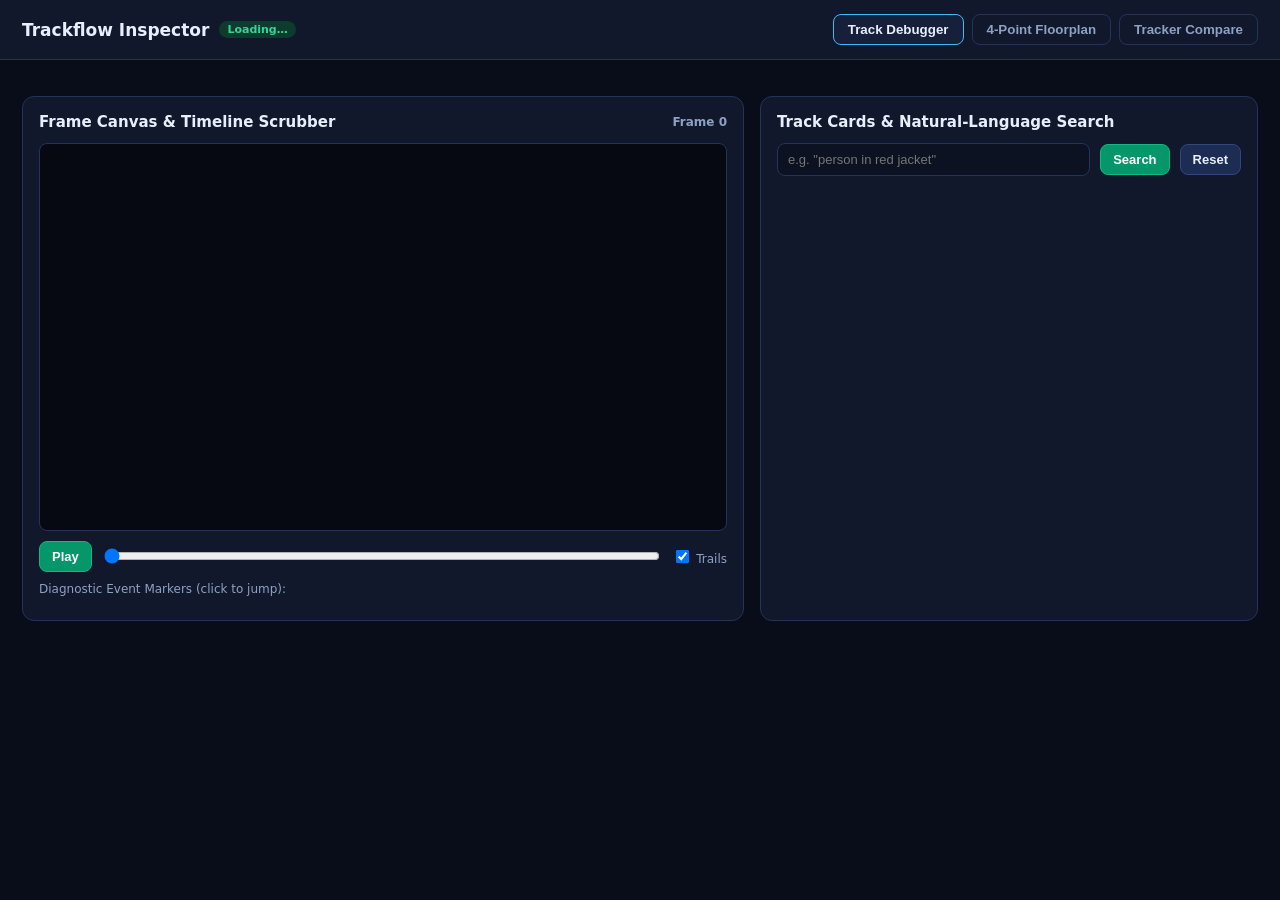
==== src/trackflow/inspector_ui.html @ 8f702b79 "feat: Trackflow v2 — Apache-2.0 real-time tracking, NL search, inspector, floorplan, privacy & WebGP" ====
<!DOCTYPE html>
<html lang="en">
<head>
<meta charset="utf-8" />
<meta name="viewport" content="width=device-width, initial-scale=1" />
<title>Trackflow Inspector — Visual Track Debugger & Floorplan Studio</title>
<style>
  :root {
    --bg: #090d1a; --panel: #11182c; --panel-2: #16203a; --border: #253358;
    --text: #e8effc; --muted: #8ea1c4; --accent: #34d399; --sky: #38bdf8;
    --warn: #fbbf24; --danger: #f87171;
  }
  * { box-sizing: border-box; }
  body { margin: 0; font-family: ui-sans-serif, system-ui, -apple-system, sans-serif; background: var(--bg); color: var(--text); }
  header { display: flex; align-items: center; justify-content: space-between; padding: 14px 22px; background: var(--panel); border-bottom: 1px solid var(--border); }
  .brand { font-weight: 700; font-size: 17px; display: flex; align-items: center; gap: 10px; }
  .brand span.pill { font-size: 11px; background: #0d3b2e; color: var(--accent); padding: 2px 8px; border-radius: 999px; font-weight: 600; }
  nav { display: flex; gap: 8px; }
  nav button { background: transparent; border: 1px solid var(--border); color: var(--muted); padding: 7px 14px; border-radius: 8px; cursor: pointer; font-weight: 600; }
  nav button.active { background: var(--panel-2); color: var(--text); border-color: var(--sky); }
  main { max-width: 1280px; margin: 0 auto; padding: 18px 22px 40px; }
  .kpis { display: grid; grid-template-columns: repeat(auto-fit, minmax(150px, 1fr)); gap: 10px; margin-bottom: 18px; }
  .kpi { background: var(--panel); border: 1px solid var(--border); border-radius: 10px; padding: 12px 14px; }
  .kpi .lbl { font-size: 11px; text-transform: uppercase; letter-spacing: .04em; color: var(--muted); }
  .kpi .val { font-size: 22px; font-weight: 700; margin-top: 3px; color: var(--accent); }
  .grid-2 { display: grid; grid-template-columns: 1.45fr 1fr; gap: 16px; }
  @media (max-width: 960px) { .grid-2 { grid-template-columns: 1fr; } }
  .panel { background: var(--panel); border: 1px solid var(--border); border-radius: 12px; padding: 16px; margin-bottom: 16px; }
  .panel h2 { margin: 0 0 12px; font-size: 15px; display: flex; justify-content: space-between; align-items: center; }
  canvas { width: 100%; background: #060912; border-radius: 8px; border: 1px solid var(--border); display: block; }
  .controls { display: flex; align-items: center; gap: 10px; margin-top: 10px; flex-wrap: wrap; }
  .controls input[type=range] { flex: 1; min-width: 180px; }
  button.btn { background: #1c2c52; border: 1px solid #30477d; color: var(--text); padding: 7px 12px; border-radius: 8px; cursor: pointer; font-size: 13px; font-weight: 600; }
  button.btn.primary { background: #059669; border-color: #10b981; color: #fff; }
  input[type=text], input[type=number] { background: #0c1222; border: 1px solid var(--border); color: var(--text); padding: 8px 10px; border-radius: 8px; font-size: 13px; }
  .markers { display: flex; gap: 4px; flex-wrap: wrap; margin-top: 8px; max-height: 70px; overflow-y: auto; }
  .marker { font-size: 11px; padding: 2px 7px; border-radius: 6px; cursor: pointer; border: 1px solid transparent; }
  .marker.switch { background: rgba(248,113,113,.15); color: var(--danger); border-color: rgba(248,113,113,.4); }
  .marker.merge { background: rgba(52,211,153,.15); color: var(--accent); border-color: rgba(52,211,153,.4); }
  .marker.rec { background: rgba(251,191,36,.15); color: var(--warn); border-color: rgba(251,191,36,.4); }
  .cards { display: grid; grid-template-columns: repeat(auto-fill, minmax(195px, 1fr)); gap: 10px; max-height: 540px; overflow-y: auto; }
  .card { background: #0c1324; border: 1px solid var(--border); border-radius: 9px; padding: 8px; display: flex; gap: 9px; cursor: pointer; transition: border-color .15s; }
  .card:hover, .card.selected { border-color: var(--sky); }
  .card img { width: 52px; height: 68px; object-fit: cover; border-radius: 6px; background: #17223d; flex-shrink: 0; }
  .card .meta { font-size: 11px; color: var(--muted); line-height: 1.4; }
  .tab { display: none; }
  .tab.active { display: block; }
  table { width: 100%; border-collapse: collapse; font-size: 13px; }
  th, td { text-align: left; padding: 8px 10px; border-bottom: 1px solid var(--border); }
  th { color: var(--muted); }
  .hint { font-size: 12px; color: var(--muted); }
</style>
</head>
<body>
<header>
  <div class="brand">
    Trackflow Inspector
    <span class="pill" id="metaPill">Loading…</span>
  </div>
  <nav>
    <button class="active" data-tab="debugger">Track Debugger</button>
    <button data-tab="floorplan">4-Point Floorplan</button>
    <button data-tab="compare">Tracker Compare</button>
  </nav>
</header>

<main>
  <div class="kpis" id="kpis"></div>

  <!-- TAB 1: VISUAL TRACK DEBUGGER -->
  <section id="tab-debugger" class="tab active">
    <div class="grid-2">
      <div class="panel">
        <h2>
          <span>Frame Canvas & Timeline Scrubber</span>
          <span class="hint" id="frameInfo">Frame 0</span>
        </h2>
        <canvas id="trackCanvas" width="800" height="450"></canvas>
        <div class="controls">
          <button class="btn primary" id="playBtn">Play</button>
          <input type="range" id="scrubber" min="0" max="0" value="0" />
          <label class="hint"><input type="checkbox" id="showTrails" checked /> Trails</label>
        </div>
        <div class="hint" style="margin-top:10px;">Diagnostic Event Markers (click to jump):</div>
        <div class="markers" id="eventMarkers"></div>
      </div>

      <div class="panel">
        <h2>
          <span>Track Cards & Natural-Language Search</span>
          <span class="hint" id="cardCount"></span>
        </h2>
        <div class="controls" style="margin-top:0; margin-bottom:12px;">
          <input type="text" id="nlQuery" placeholder='e.g. "person in red jacket"' style="flex:1;" />
          <button class="btn primary" id="nlSearchBtn">Search</button>
          <button class="btn" id="nlResetBtn">Reset</button>
        </div>
        <div id="searchStatus" class="hint" style="margin-bottom:8px;"></div>
        <div class="cards" id="cardGrid"></div>
      </div>
    </div>
  </section>

  <!-- TAB 2: 4-POINT FLOORPLAN HOMOGRAPHY -->
  <section id="tab-floorplan" class="tab">
    <div class="grid-2">
      <div class="panel">
        <h2>
          <span>1. Click 4 Ground Corners (TL → TR → BR → BL)</span>
          <button class="btn" id="resetPtsBtn">Clear Points</button>
        </h2>
        <canvas id="calibCanvas" width="760" height="430" style="cursor:crosshair;"></canvas>
        <div class="controls">
          <label class="hint">Width (m): <input type="number" id="worldW" value="10" step="0.5" style="width:74px;" /></label>
          <label class="hint">Height (m): <input type="number" id="worldH" value="8" step="0.5" style="width:74px;" /></label>
          <button class="btn primary" id="projectBtn">Project to Bird's-Eye</button>
        </div>
        <div id="calibStatus" class="hint" style="margin-top:8px;">Click 4 ground-plane points to calibrate perspective homography.</div>
      </div>
      <div class="panel">
        <h2><span>2. Bird's-Eye Trajectories & Heatmap</span></h2>
        <canvas id="floorCanvas" width="600" height="480"></canvas>
        <div id="zoneSummary" class="hint" style="margin-top:10px;"></div>
      </div>
    </div>
  </section>

  <!-- TAB 3: SIDE-BY-SIDE TRACKER COMPARISON -->
  <section id="tab-compare" class="tab">
    <div class="panel">
      <h2>Side-by-Side Tracker Comparison</h2>
      <div id="compareContent" class="hint">Launch with <code>trackflow inspect run_a --compare run_b</code> to compare trackers side-by-side.</div>
    </div>
  </section>
</main>

<script>
const PALETTE = ['#34d399','#38bdf8','#a78bfa','#fbbf24','#f472b6','#60a5fa','#4ade80','#fb7185'];
let DATA = null;
let frameIdxPos = 0;
let playing = false;
let playTimer = null;
let selectedTrackId = null;
let calibPoints = [];

function colorFor(id) { return PALETTE[id % PALETTE.length]; }

document.querySelectorAll('nav button').forEach(btn => {
  btn.addEventListener('click', () => {
    document.querySelectorAll('nav button').forEach(b => b.classList.remove('active'));
    document.querySelectorAll('.tab').forEach(t => t.classList.remove('active'));
    btn.classList.add('active');
    document.getElementById('tab-' + btn.dataset.tab).classList.add('active');
    if (btn.dataset.tab === 'floorplan') drawCalibCanvas();
  });
});

async function init() {
  const res = await fetch('/api/run');
  DATA = await res.json();
  const s = DATA.summary;
  document.getElementById('metaPill').textContent = `${s.model || 'model'} · ${s.tracker || 'tracker'} · ${s.device || 'cpu'}`;
  renderKpis();
  renderMarkers();
  renderCards(DATA.cards);
  renderCompare();

  const scrubber = document.getElementById('scrubber');
  scrubber.max = Math.max(0, DATA.frames.length - 1);
  scrubber.addEventListener('input', e => { frameIdxPos = Number(e.target.value); drawFrame(); });
  document.getElementById('showTrails').addEventListener('change', drawFrame);

  if (DATA.homography && DATA.homography.image_points) {
    calibPoints = DATA.homography.image_points.map(p => [...p]);
    document.getElementById('worldW').value = DATA.homography.width_m || 10;
    document.getElementById('worldH').value = DATA.homography.height_m || 8;
  }
  drawFrame();
  drawCalibCanvas();
}

function renderKpis() {
  const s = DATA.summary, d = DATA.diagnostics;
  const items = [
    ['Unique Tracks', s.unique_tracks ?? DATA.cards.length],
    ['Avg FPS', (s.avg_fps ?? 0).toFixed(1)],
    ['Frames', s.processed_frames ?? DATA.frames.length],
    ['Possible ID Switches', d.possible_id_switches],
    ['Recoveries / Re-ID', `${d.recoveries} / ${d.reid_merges}`],
    ['Re-ID Backend', DATA.reid_backend || 'none'],
  ];
  document.getElementById('kpis').innerHTML = items.map(([l,v]) =>
    `<div class="kpi"><div class="lbl">${l}</div><div class="val">${v}</div></div>`
  ).join('');
}

function renderMarkers() {
  const wrap = document.getElementById('eventMarkers');
  const interesting = DATA.events.filter(e =>
    ['possible_id_switch','reid_cross_exit_merge','track_recovered'].includes(e.type)
  );
  if (!interesting.length) { wrap.innerHTML = '<span class="hint">No ID switches or merges flagged.</span>'; return; }
  wrap.innerHTML = interesting.slice(0, 80).map(e => {
    const cls = e.type === 'possible_id_switch' ? 'switch' : (e.type === 'reid_cross_exit_merge' ? 'merge' : 'rec');
    const lbl = e.type === 'possible_id_switch'
      ? `F${e.frame_idx} Switch #${e.previous_track_id}→#${e.new_track_id}`
      : e.type === 'reid_cross_exit_merge'
      ? `F${e.frame_idx} Re-ID #${e.raw_track_id}→#${e.canonical_track_id}`
      : `F${e.frame_idx} Recovered #${e.track_id}`;
    return `<span class="marker ${cls}" onclick="jumpToFrame(${e.frame_idx})">${lbl}</span>`;
  }).join('');
}

function jumpToFrame(targetFrameIdx) {
  const pos = DATA.frames.findIndex(f => f.frame_idx >= targetFrameIdx);
  if (pos >= 0) {
    frameIdxPos = pos;
    document.getElementById('scrubber').value = pos;
    drawFrame();
  }
}

function renderCards(cards) {
  document.getElementById('cardCount').textContent = `${cards.length} cards`;
  const grid = document.getElementById('cardGrid');
  grid.innerHTML = cards.map(c => {
    const score = c.search_score !== undefined ? `<div>Match: <b>${c.search_score.toFixed(3)}</b></div>`
      : (c.query_score !== null && c.query_score !== undefined ? `<div>Query: <b>${c.query_score.toFixed(3)}</b></div>` : '');
    const thumb = c.thumbnail ? `<img src="/${c.thumbnail}" alt="Track #${c.track_id}" />` : '';
    return `<div class="card ${selectedTrackId === c.track_id ? 'selected' : ''}" onclick="selectTrack(${c.track_id}, ${c.best_frame})">
      ${thumb}
      <div class="meta">
        <div style="color:#fff;font-weight:700;">#${c.track_id} · ${c.class_name}</div>
        <div>F${c.first_frame}–F${c.last_frame} (${c.duration_s}s)</div>
        <div>Conf ${c.best_confidence}</div>
        ${score}
      </div>
    </div>`;
  }).join('');
}

function selectTrack(tid, bestFrame) {
  selectedTrackId = selectedTrackId === tid ? null : tid;
  jumpToFrame(bestFrame);
  renderCards(DATA.cards);
}

function drawFrame() {
  const canvas = document.getElementById('trackCanvas');
  const ctx = canvas.getContext('2d');
  const fw = DATA.summary.frame_width || 800;
  const fh = DATA.summary.frame_height || 450;
  ctx.clearRect(0, 0, canvas.width, canvas.height);

  // Subtle coordinate grid
  ctx.strokeStyle = '#141d36';
  ctx.lineWidth = 1;
  for (let x = 0; x < canvas.width; x += 64) { ctx.beginPath(); ctx.moveTo(x,0); ctx.lineTo(x,canvas.height); ctx.stroke(); }
  for (let y = 0; y < canvas.height; y += 64) { ctx.beginPath(); ctx.moveTo(0,y); ctx.lineTo(canvas.width,y); ctx.stroke(); }

  if (!DATA.frames.length) return;
  const frame = DATA.frames[frameIdxPos];
  document.getElementById('frameInfo').textContent = `Frame ${frame.frame_idx} · ${frame.tracks.length} tracks`;

  const sx = canvas.width / fw;
  const sy = canvas.height / fh;

  if (document.getElementById('showTrails').checked) {
    const start = Math.max(0, frameIdxPos - 30);
    const paths = {};
    for (let i = start; i <= frameIdxPos; i++) {
      for (const tr of DATA.frames[i].tracks) {
        (paths[tr.track_id] ||= []).push([(tr.x1 + tr.x2) * 0.5 * sx, tr.y2 * sy]);
      }
    }
    for (const [tid, pts] of Object.entries(paths)) {
      if (pts.length < 2) continue;
      ctx.strokeStyle = colorFor(Number(tid));
      ctx.globalAlpha = selectedTrackId && Number(tid) !== selectedTrackId ? 0.2 : 0.75;
      ctx.lineWidth = 2;
      ctx.beginPath();
      pts.forEach(([x,y], idx) => idx ? ctx.lineTo(x,y) : ctx.moveTo(x,y));
      ctx.stroke();
    }
    ctx.globalAlpha = 1;
  }

  for (const tr of frame.tracks) {
    const dim = selectedTrackId && tr.track_id !== selectedTrackId;
    const col = colorFor(tr.track_id);
    ctx.globalAlpha = dim ? 0.22 : 1;
    ctx.strokeStyle = col;
    ctx.lineWidth = tr.track_id === selectedTrackId ? 3.5 : 2;
    const x = tr.x1 * sx, y = tr.y1 * sy, w = tr.width * sx, h = tr.height * sy;
    ctx.strokeRect(x, y, w, h);
    ctx.fillStyle = col;
    const lbl = `#${tr.track_id} ${tr.class_name} ${(tr.confidence).toFixed(2)}`;
    ctx.font = '12px ui-monospace, monospace';
    const tw = ctx.measureText(lbl).width + 8;
    ctx.fillRect(x, Math.max(0, y - 18), tw, 18);
    ctx.fillStyle = '#090d1a';
    ctx.fillText(lbl, x + 4, Math.max(13, y - 5));
  }
  ctx.globalAlpha = 1;
}

document.getElementById('playBtn').addEventListener('click', () => {
  playing = !playing;
  document.getElementById('playBtn').textContent = playing ? 'Pause' : 'Play';
  if (playing) {
    playTimer = setInterval(() => {
      frameIdxPos = (frameIdxPos + 1) % Math.max(1, DATA.frames.length);
      document.getElementById('scrubber').value = frameIdxPos;
      drawFrame();
    }, 66);
  } else {
    clearInterval(playTimer);
  }
});

document.getElementById('nlSearchBtn').addEventListener('click', async () => {
  const q = document.getElementById('nlQuery').value.trim();
  if (!q) return;
  const st = document.getElementById('searchStatus');
  st.textContent = `Searching Track Cards for "${q}"…`;
  const res = await fetch('/api/search', {
    method: 'POST', headers: {'Content-Type': 'application/json'},
    body: JSON.stringify({ query: q, top_k: 20 })
  });
  const body = await res.json();
  if (!res.ok) { st.textContent = `Error: ${body.error}`; return; }
  st.textContent = `Ranked ${body.results.length} Track Cards for "${q}".`;
  renderCards(body.results);
});
document.getElementById('nlResetBtn').addEventListener('click', () => {
  document.getElementById('nlQuery').value = '';
  document.getElementById('searchStatus').textContent = '';
  renderCards(DATA.cards);
});

// 4-Point Homography Calibration Studio
const calibCanvas = document.getElementById('calibCanvas');
calibCanvas.addEventListener('click', e => {
  if (!DATA || calibPoints.length >= 4) return;
  const rect = calibCanvas.getBoundingClientRect();
  const fw = DATA.summary.frame_width || 800;
  const fh = DATA.summary.frame_height || 450;
  const x = ((e.clientX - rect.left) / rect.width) * fw;
  const y = ((e.clientY - rect.top) / rect.height) * fh;
  calibPoints.push([x, y]);
  drawCalibCanvas();
});
document.getElementById('resetPtsBtn').addEventListener('click', () => { calibPoints = []; drawCalibCanvas(); });

function drawCalibCanvas() {
  if (!DATA) return;
  const ctx = calibCanvas.getContext('2d');
  const fw = DATA.summary.frame_width || 800;
  const fh = DATA.summary.frame_height || 450;
  const sx = calibCanvas.width / fw, sy = calibCanvas.height / fh;
  ctx.clearRect(0, 0, calibCanvas.width, calibCanvas.height);

  // Draw all foot points in image space as spatial reference
  ctx.fillStyle = 'rgba(56, 189, 248, 0.28)';
  for (const f of DATA.frames) {
    for (const tr of f.tracks) {
      ctx.fillRect(((tr.x1 + tr.x2) * 0.5) * sx - 1.5, tr.y2 * sy - 1.5, 3, 3);
    }
  }

  if (calibPoints.length) {
    ctx.strokeStyle = '#34d399'; ctx.lineWidth = 2;
    ctx.beginPath();
    calibPoints.forEach(([x,y], i) => i ? ctx.lineTo(x*sx, y*sy) : ctx.moveTo(x*sx, y*sy));
    if (calibPoints.length === 4) ctx.closePath();
    ctx.stroke();
    calibPoints.forEach(([x,y], i) => {
      ctx.fillStyle = '#fbbf24';
      ctx.beginPath(); ctx.arc(x*sx, y*sy, 6, 0, Math.PI*2); ctx.fill();
      ctx.fillStyle = '#090d1a'; ctx.font = 'bold 11px sans-serif';
      ctx.fillText(String(i+1), x*sx - 3, y*sy + 4);
    });
  }
  document.getElementById('calibStatus').textContent = `${calibPoints.length}/4 corners selected.`;
}

document.getElementById('projectBtn').addEventListener('click', async () => {
  if (calibPoints.length !== 4) {
    document.getElementById('calibStatus').textContent = 'Please click exactly 4 ground points first.';
    return;
  }
  const width_m = Number(document.getElementById('worldW').value) || 10;
  const height_m = Number(document.getElementById('worldH').value) || 8;
  const res = await fetch('/api/homography', {
    method: 'POST', headers: {'Content-Type': 'application/json'},
    body: JSON.stringify({ image_points: calibPoints, width_m, height_m })
  });
  const out = await res.json();
  if (!res.ok) { document.getElementById('calibStatus').textContent = out.error; return; }
  drawFloorplan(out.trajectories, width_m, height_m);
  document.getElementById('calibStatus').textContent = 'Projected & saved homography.json + floorplan.png.';
});

function drawFloorplan(trajectories, wm, hm) {
  const c = document.getElementById('floorCanvas');
  const ctx = c.getContext('2d');
  ctx.clearRect(0, 0, c.width, c.height);
  ctx.strokeStyle = '#192440'; ctx.lineWidth = 1;
  for (let i = 0; i <= Math.ceil(wm); i++) {
    const x = (i / wm) * c.width; ctx.beginPath(); ctx.moveTo(x, 0); ctx.lineTo(x, c.height); ctx.stroke();
  }
  for (let j = 0; j <= Math.ceil(hm); j++) {
    const y = (j / hm) * c.height; ctx.beginPath(); ctx.moveTo(0, y); ctx.lineTo(c.width, y); ctx.stroke();
  }
  for (const [tid, pts] of Object.entries(trajectories)) {
    if (pts.length < 2) continue;
    ctx.strokeStyle = colorFor(Number(tid));
    ctx.lineWidth = 2;
    ctx.beginPath();
    pts.forEach(([wx, wy], idx) => {
      const px = (wx / wm) * c.width, py = (wy / hm) * c.height;
      idx ? ctx.lineTo(px, py) : ctx.moveTo(px, py);
    });
    ctx.stroke();
  }
}

function renderCompare() {
  if (!DATA.compare) return;
  const a = DATA, b = DATA.compare;
  const rows = [
    ['Tracker', a.summary.tracker, b.summary.tracker],
    ['Model', a.summary.model, b.summary.model],
    ['Avg FPS', a.summary.avg_fps?.toFixed(1), b.summary.avg_fps?.toFixed(1)],
    ['Unique Tracks (lower = less fragmentation)', a.summary.unique_tracks, b.summary.unique_tracks],
    ['Possible ID Switches', a.diagnostics.possible_id_switches, b.diagnostics.possible_id_switches],
    ['Track Recoveries', a.diagnostics.recoveries, b.diagnostics.recoveries],
    ['Cross-Exit Re-ID Merges', a.diagnostics.reid_merges, b.diagnostics.reid_merges],
    ['Total Observations', a.diagnostics.total_observations, b.diagnostics.total_observations],
  ];
  document.getElementById('compareContent').innerHTML = `
    <table>
      <thead><tr><th>Metric</th><th>Run A (${a.summary.tracker})</th><th>Run B (${b.summary.tracker})</th></tr></thead>
      <tbody>${rows.map(([m,va,vb]) => `<tr><td>${m}</td><td><b>${va}</b></td><td><b>${vb}</b></td></tr>`).join('')}</tbody>
    </table>`;
}

init();
</script>
</body>
</html>
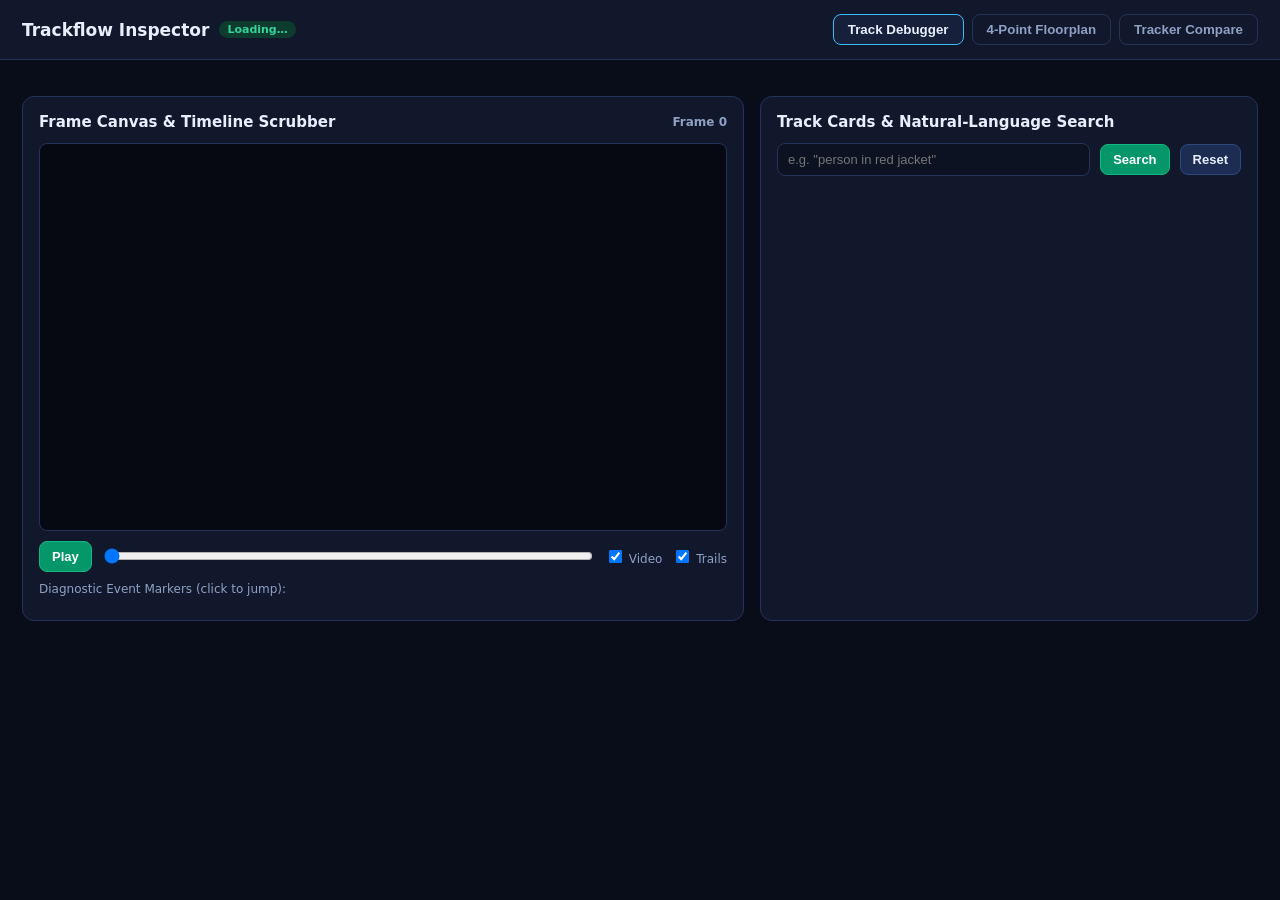
==== commit ade9b1c0: "feat(inspector): render video frames behind track overlays and floorplan calibration" ====
--- a/src/trackflow/inspector_ui.html
+++ b/src/trackflow/inspector_ui.html
@@ -3,7 +3,7 @@
 <head>
 <meta charset="utf-8" />
 <meta name="viewport" content="width=device-width, initial-scale=1" />
-<title>Trackflow Inspector — Visual Track Debugger & Floorplan Studio</title>
+<title>Trackflow Inspector</title>
 <style>
   :root {
     --bg: #090d1a; --panel: #11182c; --panel-2: #16203a; --border: #253358;
@@ -79,6 +79,7 @@
         <div class="controls">
           <button class="btn primary" id="playBtn">Play</button>
           <input type="range" id="scrubber" min="0" max="0" value="0" />
+          <label class="hint"><input type="checkbox" id="showVideo" checked /> Video</label>
           <label class="hint"><input type="checkbox" id="showTrails" checked /> Trails</label>
         </div>
         <div class="hint" style="margin-top:10px;">Diagnostic Event Markers (click to jump):</div>
@@ -115,7 +116,7 @@
           <label class="hint">Height (m): <input type="number" id="worldH" value="8" step="0.5" style="width:74px;" /></label>
           <button class="btn primary" id="projectBtn">Project to Bird's-Eye</button>
         </div>
-        <div id="calibStatus" class="hint" style="margin-top:8px;">Click 4 ground-plane points to calibrate perspective homography.</div>
+        <div id="calibStatus" class="hint" style="margin-top:8px;">Click 4 ground corners to compute the homography.</div>
       </div>
       <div class="panel">
         <h2><span>2. Bird's-Eye Trajectories & Heatmap</span></h2>
@@ -142,8 +143,44 @@
 let playTimer = null;
 let selectedTrackId = null;
 let calibPoints = [];
+const FRAME_IMG_CACHE = new Map();
+const FRAME_IMG_LIMIT = 120;
+let lastLoadedFrameImg = null;
 
 function colorFor(id) { return PALETTE[id % PALETTE.length]; }
+
+function getFrameImage(frameIdx, onReady) {
+  if (!DATA || !DATA.has_frames) return null;
+  const cached = FRAME_IMG_CACHE.get(frameIdx);
+  if (cached) {
+    if (cached.complete && cached.naturalWidth > 0) return cached;
+    if (onReady && !cached._failed) cached._callbacks.push(onReady);
+    return null;
+  }
+  const img = new Image();
+  img._callbacks = onReady ? [onReady] : [];
+  img._failed = false;
+  img.onload = () => {
+    lastLoadedFrameImg = img;
+    const cbs = img._callbacks.splice(0);
+    cbs.forEach(fn => fn());
+  };
+  img.onerror = () => { img._failed = true; img._callbacks.length = 0; };
+  img.src = `/api/frame/${frameIdx}`;
+  FRAME_IMG_CACHE.set(frameIdx, img);
+  if (FRAME_IMG_CACHE.size > FRAME_IMG_LIMIT) {
+    FRAME_IMG_CACHE.delete(FRAME_IMG_CACHE.keys().next().value);
+  }
+  return null;
+}
+
+function prefetchFrames(pos) {
+  if (!DATA || !DATA.has_frames || !DATA.frames.length) return;
+  for (let offset = 1; offset <= 3; offset++) {
+    const nextPos = (pos + offset) % DATA.frames.length;
+    getFrameImage(DATA.frames[nextPos].frame_idx, null);
+  }
+}
 
 document.querySelectorAll('nav button').forEach(btn => {
   btn.addEventListener('click', () => {
@@ -169,6 +206,18 @@
   scrubber.max = Math.max(0, DATA.frames.length - 1);
   scrubber.addEventListener('input', e => { frameIdxPos = Number(e.target.value); drawFrame(); });
   document.getElementById('showTrails').addEventListener('change', drawFrame);
+  const showVideoEl = document.getElementById('showVideo');
+  if (!DATA.has_frames) {
+    showVideoEl.checked = false;
+    showVideoEl.disabled = true;
+  }
+  showVideoEl.addEventListener('change', drawFrame);
+
+  const fw = s.frame_width || 800;
+  const fh = s.frame_height || 450;
+  const trackCanvas = document.getElementById('trackCanvas');
+  trackCanvas.height = Math.max(240, Math.round(trackCanvas.width * (fh / fw)));
+  calibCanvas.height = Math.max(240, Math.round(calibCanvas.width * (fh / fw)));
 
   if (DATA.homography && DATA.homography.image_points) {
     calibPoints = DATA.homography.image_points.map(p => [...p]);
@@ -177,6 +226,12 @@
   }
   drawFrame();
   drawCalibCanvas();
+}
+
+function escapeText(value) {
+  return String(value ?? '').replace(/[&<>"']/g, ch => ({
+    '&': '&amp;', '<': '&lt;', '>': '&gt;', '"': '&quot;', "'": '&#39;'
+  })[ch]);
 }
 
 function renderKpis() {
@@ -190,7 +245,7 @@
     ['Re-ID Backend', DATA.reid_backend || 'none'],
   ];
   document.getElementById('kpis').innerHTML = items.map(([l,v]) =>
-    `<div class="kpi"><div class="lbl">${l}</div><div class="val">${v}</div></div>`
+    `<div class="kpi"><div class="lbl">${l}</div><div class="val">${escapeText(v)}</div></div>`
   ).join('');
 }
 
@@ -207,7 +262,7 @@
       : e.type === 'reid_cross_exit_merge'
       ? `F${e.frame_idx} Re-ID #${e.raw_track_id}→#${e.canonical_track_id}`
       : `F${e.frame_idx} Recovered #${e.track_id}`;
-    return `<span class="marker ${cls}" onclick="jumpToFrame(${e.frame_idx})">${lbl}</span>`;
+    return `<span class="marker ${cls}" onclick="jumpToFrame(${Number(e.frame_idx)})">${escapeText(lbl)}</span>`;
   }).join('');
 }
 
@@ -226,13 +281,13 @@
   grid.innerHTML = cards.map(c => {
     const score = c.search_score !== undefined ? `<div>Match: <b>${c.search_score.toFixed(3)}</b></div>`
       : (c.query_score !== null && c.query_score !== undefined ? `<div>Query: <b>${c.query_score.toFixed(3)}</b></div>` : '');
-    const thumb = c.thumbnail ? `<img src="/${c.thumbnail}" alt="Track #${c.track_id}" />` : '';
-    return `<div class="card ${selectedTrackId === c.track_id ? 'selected' : ''}" onclick="selectTrack(${c.track_id}, ${c.best_frame})">
+    const thumb = /^crops\/track_\d+\.jpg$/.test(c.thumbnail) ? `<img src="/${c.thumbnail}" alt="Track #${Number(c.track_id)}" />` : '';
+    return `<div class="card ${selectedTrackId === c.track_id ? 'selected' : ''}" onclick="selectTrack(${Number(c.track_id)}, ${Number(c.best_frame)})">
       ${thumb}
       <div class="meta">
-        <div style="color:#fff;font-weight:700;">#${c.track_id} · ${c.class_name}</div>
-        <div>F${c.first_frame}–F${c.last_frame} (${c.duration_s}s)</div>
-        <div>Conf ${c.best_confidence}</div>
+        <div style="color:#fff;font-weight:700;">#${Number(c.track_id)} · ${escapeText(c.class_name)}</div>
+        <div>F${Number(c.first_frame)}–F${Number(c.last_frame)} (${Number(c.duration_s)}s)</div>
+        <div>Conf ${Number(c.best_confidence)}</div>
         ${score}
       </div>
     </div>`;
@@ -243,6 +298,13 @@
   selectedTrackId = selectedTrackId === tid ? null : tid;
   jumpToFrame(bestFrame);
   renderCards(DATA.cards);
+}
+
+function drawGrid(ctx, width, height) {
+  ctx.strokeStyle = '#141d36';
+  ctx.lineWidth = 1;
+  for (let x = 0; x < width; x += 64) { ctx.beginPath(); ctx.moveTo(x,0); ctx.lineTo(x,height); ctx.stroke(); }
+  for (let y = 0; y < height; y += 64) { ctx.beginPath(); ctx.moveTo(0,y); ctx.lineTo(width,y); ctx.stroke(); }
 }
 
 function drawFrame() {
@@ -252,15 +314,30 @@
   const fh = DATA.summary.frame_height || 450;
   ctx.clearRect(0, 0, canvas.width, canvas.height);
 
-  // Subtle coordinate grid
-  ctx.strokeStyle = '#141d36';
-  ctx.lineWidth = 1;
-  for (let x = 0; x < canvas.width; x += 64) { ctx.beginPath(); ctx.moveTo(x,0); ctx.lineTo(x,canvas.height); ctx.stroke(); }
-  for (let y = 0; y < canvas.height; y += 64) { ctx.beginPath(); ctx.moveTo(0,y); ctx.lineTo(canvas.width,y); ctx.stroke(); }
-
-  if (!DATA.frames.length) return;
+  if (!DATA.frames.length) {
+    drawGrid(ctx, canvas.width, canvas.height);
+    return;
+  }
   const frame = DATA.frames[frameIdxPos];
   document.getElementById('frameInfo').textContent = `Frame ${frame.frame_idx} · ${frame.tracks.length} tracks`;
+
+  const wantVideo = DATA.has_frames && document.getElementById('showVideo').checked;
+  if (wantVideo) {
+    const img = getFrameImage(frame.frame_idx, () => {
+      if (DATA.frames[frameIdxPos]?.frame_idx === frame.frame_idx) drawFrame();
+    });
+    const bg = img || lastLoadedFrameImg;
+    if (bg) {
+      ctx.drawImage(bg, 0, 0, canvas.width, canvas.height);
+      ctx.fillStyle = 'rgba(9, 13, 26, 0.14)';
+      ctx.fillRect(0, 0, canvas.width, canvas.height);
+    } else {
+      drawGrid(ctx, canvas.width, canvas.height);
+    }
+    if (playing) prefetchFrames(frameIdxPos);
+  } else {
+    drawGrid(ctx, canvas.width, canvas.height);
+  }
 
   const sx = canvas.width / fw;
   const sy = canvas.height / fh;
@@ -360,8 +437,18 @@
   const sx = calibCanvas.width / fw, sy = calibCanvas.height / fh;
   ctx.clearRect(0, 0, calibCanvas.width, calibCanvas.height);
 
+  if (DATA.has_frames && DATA.frames.length) {
+    const firstIdx = DATA.frames[0].frame_idx;
+    const bg = getFrameImage(firstIdx, drawCalibCanvas);
+    if (bg) {
+      ctx.drawImage(bg, 0, 0, calibCanvas.width, calibCanvas.height);
+      ctx.fillStyle = 'rgba(9, 13, 26, 0.30)';
+      ctx.fillRect(0, 0, calibCanvas.width, calibCanvas.height);
+    }
+  }
+
   // Draw all foot points in image space as spatial reference
-  ctx.fillStyle = 'rgba(56, 189, 248, 0.28)';
+  ctx.fillStyle = 'rgba(56, 189, 248, 0.38)';
   for (const f of DATA.frames) {
     for (const tr of f.tracks) {
       ctx.fillRect(((tr.x1 + tr.x2) * 0.5) * sx - 1.5, tr.y2 * sy - 1.5, 3, 3);
@@ -432,7 +519,7 @@
     ['Tracker', a.summary.tracker, b.summary.tracker],
     ['Model', a.summary.model, b.summary.model],
     ['Avg FPS', a.summary.avg_fps?.toFixed(1), b.summary.avg_fps?.toFixed(1)],
-    ['Unique Tracks (lower = less fragmentation)', a.summary.unique_tracks, b.summary.unique_tracks],
+    ['Unique Tracks', a.summary.unique_tracks, b.summary.unique_tracks],
     ['Possible ID Switches', a.diagnostics.possible_id_switches, b.diagnostics.possible_id_switches],
     ['Track Recoveries', a.diagnostics.recoveries, b.diagnostics.recoveries],
     ['Cross-Exit Re-ID Merges', a.diagnostics.reid_merges, b.diagnostics.reid_merges],
@@ -440,8 +527,8 @@
   ];
   document.getElementById('compareContent').innerHTML = `
     <table>
-      <thead><tr><th>Metric</th><th>Run A (${a.summary.tracker})</th><th>Run B (${b.summary.tracker})</th></tr></thead>
-      <tbody>${rows.map(([m,va,vb]) => `<tr><td>${m}</td><td><b>${va}</b></td><td><b>${vb}</b></td></tr>`).join('')}</tbody>
+      <thead><tr><th>Metric</th><th>Run A (${escapeText(a.summary.tracker)})</th><th>Run B (${escapeText(b.summary.tracker)})</th></tr></thead>
+      <tbody>${rows.map(([m,va,vb]) => `<tr><td>${m}</td><td><b>${escapeText(va)}</b></td><td><b>${escapeText(vb)}</b></td></tr>`).join('')}</tbody>
     </table>`;
 }
 
